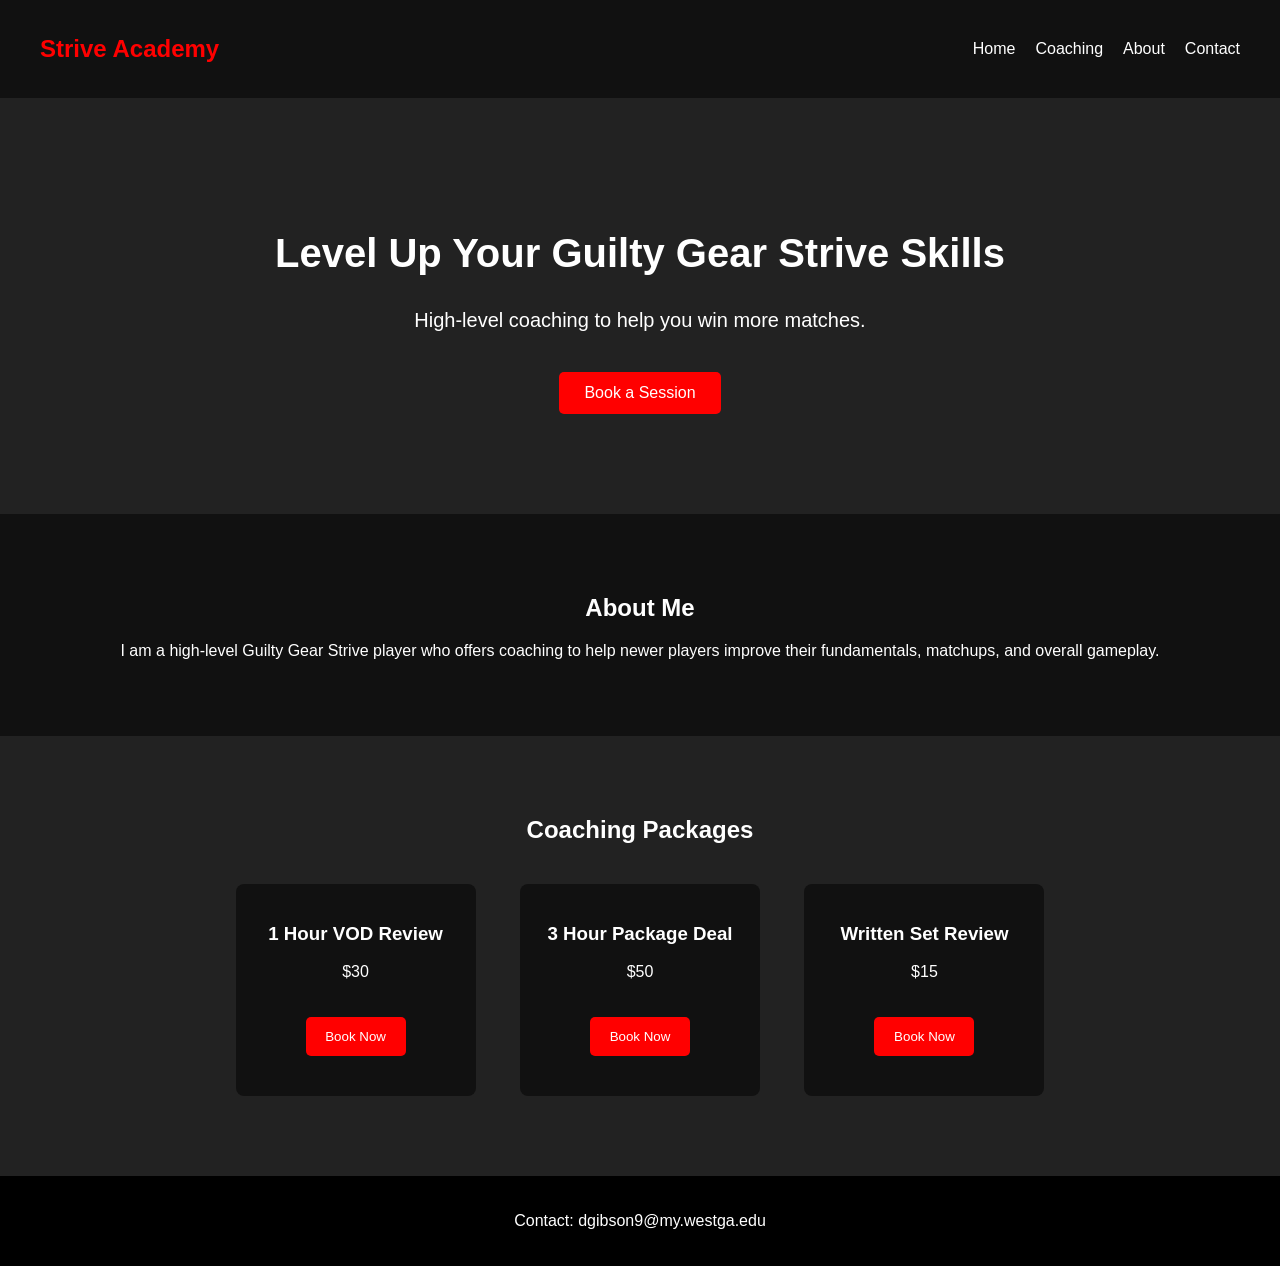
==== Gibson_Daniel_CapstoneProject/Gibson_Daniel_CS1300/index.html @ 930a4951 "Initial File Upload" ====
<!DOCTYPE html>
<html lang="en">
<head>
    <meta charset="UTF-8">
    <title>Strive Academy</title>
    <link rel="stylesheet" href="style.css">
    <meta name="viewport" content="width=device-width, initial-scale=1">
</head>
<body>
    <!-- Header with navigation -->
    <header>
        <nav>
            <h1 class="logo">Strive Academy</h1>
            <ul>
                <li><a href="index.html">Home</a></li>
                <li><a href="coaching.html">Coaching</a></li>
                <li><a href="about.html">About</a></li>
                <li><a href="contact.html">Contact</a></li>
            </ul>
        </nav>
    </header>

    <!-- Landing section -->
    <section class="landing">
        <h2>Level Up Your Guilty Gear Strive Skills</h2>
        <p>High-level coaching to help you win more matches.</p>
        <a class="button" href="coaching.html">Book a Session</a>
    </section>

    <!-- About section -->
    <div class="about">
        <h2>About Me</h2>
        <p>
            I am a high-level Guilty Gear Strive player who offers coaching
            to help newer players improve their fundamentals, matchups,
            and overall gameplay.
        </p>
    </div>

    <!-- Coaching packages -->
    <section class="packages">
        <h2>Coaching Packages</h2>
        <div class="package">
            <h3>1 Hour VOD Review</h3>
            <p>$30</p>
            <button class="package button"><a href="coaching.html">Book Now</a></button>
        </div>
        <div class="package">
            <h3>3 Hour Package Deal</h3>
            <p>$50</p>
            <button class="package button"><a href="coaching.html">Book Now</a></button>
        </div>
        <div class="package">
            <h3>Written Set Review</h3>
            <p>$15</p>
            <button class="package button"><a href="coaching.html">Book Now</a></button>
        </div>
    </section>

    <!-- Footer -->
    <footer>
        <p>Contact: dgibson9@my.westga.edu</p>
    </footer>
</body>
</html>
---- Gibson_Daniel_CapstoneProject/Gibson_Daniel_CS1300/style.css ----
/* Styles for Strive Academy website */

body {
    font-family: Arial, sans-serif;
    margin: 0;
    background-color: #111;
    color: white;
}

/* Navigation */
nav {
    display: flex;
    justify-content: space-between;
    align-items: center;
    background: #111;
    padding: 15px 40px;
}

.logo {
    color: red;
}

nav ul {
    list-style: none;
    display: flex;
    gap: 20px;
    justify-content: space-around;
}

nav a {
    text-decoration: none;
    color: white;
}

/* Landing section */
.landing {
    text-align: center;
    padding: 100px 20px;
    background: #222;
}

.landing h2 {
    font-size: 40px;
}

.landing p {
    font-size: 20px;
}

.button {
    display: inline-block;
    margin-top: 20px;
    padding: 12px 25px;
    background: red;
    color: white;
    text-decoration: none;
    border-radius: 5px;
}

/* About section */
.about {
    padding: 60px 20px;
    text-align: center;
}

/* Packages section */
.packages {
    padding: 60px 20px;
    text-align: center;
    background-color: #222;
}

.package {
    background: #111;
    padding: 20px;
    margin: 20px;
    display: inline-block;
    width: 200px;
    border-radius: 8px;
}

.package button {
    display: inline-block;
    width: 50%;
    margin-top: 20px;
    padding: 12px;
    background: red;
    color: white;
    text-decoration: none;
    border-radius: 5px;
    border: none;
}

.package a {
    color: white;
    text-decoration: none;
}

/* Pricing table */
table {
    margin-top: 100px;
    width: 80%;
    margin: 20px auto;
    border-collapse: collapse;
    background: #222;
}

th, td {
    padding: 12px;
    border: 1px solid #444;
}

th {
    background: #111;
    color: red;
    font-size: 2em;
}

td {
    font-size: 1.5em;
}

/* Footer */
footer {
    text-align: center;
    padding: 20px;
    background: #000;
}

/* Contact Page */

.contact {
    text-align: center;
    padding: 50px 20px;
    background-color: #444;
}

form {
    margin-top: 20px;
}

label {
    display: block;
    margin-top: 15px;
}

input, textarea {
    display: block;
    margin: 5px auto;
    padding: 10px;
    width: 250px;
}

button {
    margin-top: 20px;
    background: red;
    color: white;
    border: none;
    padding: 10px 20px;
    cursor: pointer;
}

button {
    margin-top: 20px;
}

/* About Page */

.about-page {
    text-align: center;
    padding: 50px 20px;
    max-width: 800px;
    margin: auto;
}

.about-body {
    background: #222;
}

.about-page ul {
    list-style-type: none;
    padding: 0;
}

.about-page li {
    background: #111;
    margin: 10px auto;
    padding: 10px;
    width: 60%;
    border-radius: 5px;
}

/* Mobile responsiveness */
@media (max-width: 900px) {
    nav {
        display: inline;
        flex-direction: row;
        padding-bottom: 0;
    }

    nav ul {
        flex-direction: row;
        margin-top: 50px;
        margin-right: 10%;
        justify-content: space-around;
    }

    .logo {
        text-align: center;
    }

    .landing {
        padding: 50px 20px;
    }

    .landing h2 {
        font-size: 30px;
    }

    .landing p {
        font-size: 18px;
    }


    table {
        width: 100%;
        font-size: 14px;
    }

    th, td {
        padding: 8px;
    }
}
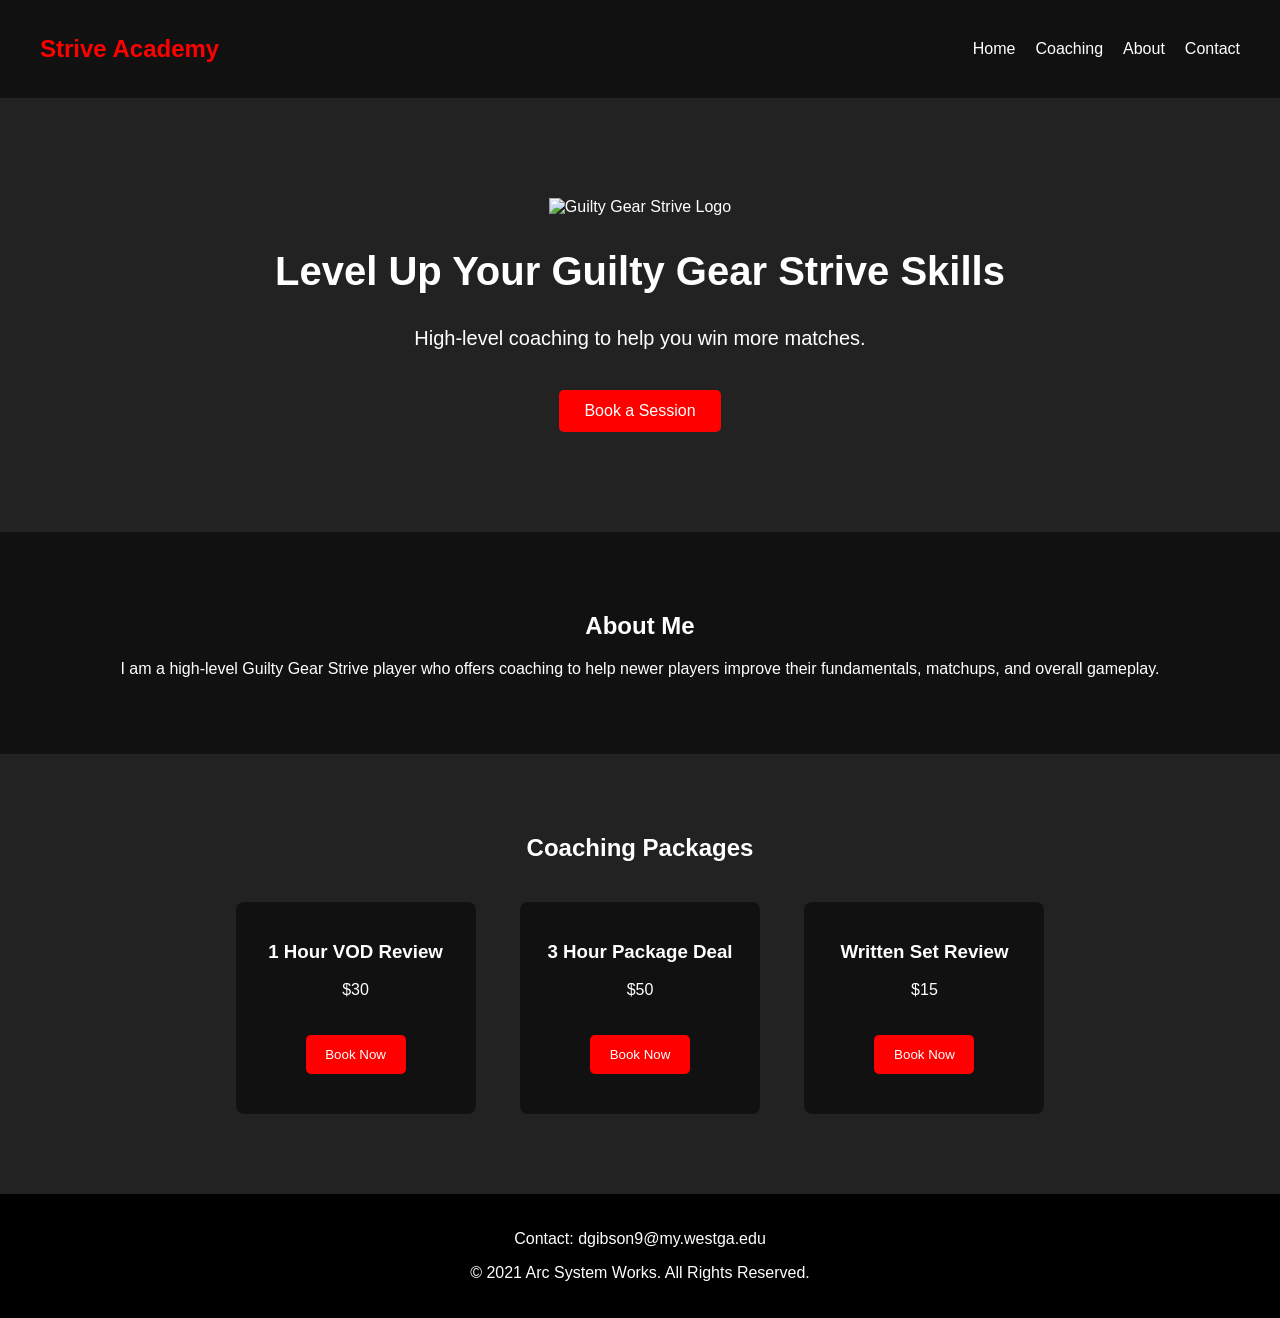
==== commit 6d00d95d: "Add logo and copyright to index.html Added logo image and copyright notice to footer." ====
--- a/Gibson_Daniel_CapstoneProject/Gibson_Daniel_CS1300/index.html
+++ b/Gibson_Daniel_CapstoneProject/Gibson_Daniel_CS1300/index.html
@@ -22,6 +22,7 @@
 
     <!-- Landing section -->
     <section class="landing">
+        <img src="guilty_gear_logo.png" alt="Guilty Gear Strive Logo">
         <h2>Level Up Your Guilty Gear Strive Skills</h2>
         <p>High-level coaching to help you win more matches.</p>
         <a class="button" href="coaching.html">Book a Session</a>
@@ -60,6 +61,7 @@
     <!-- Footer -->
     <footer>
         <p>Contact: dgibson9@my.westga.edu</p>
+        <p>© 2021 Arc System Works. All Rights Reserved.</p>
     </footer>
 </body>
-</html>+</html>
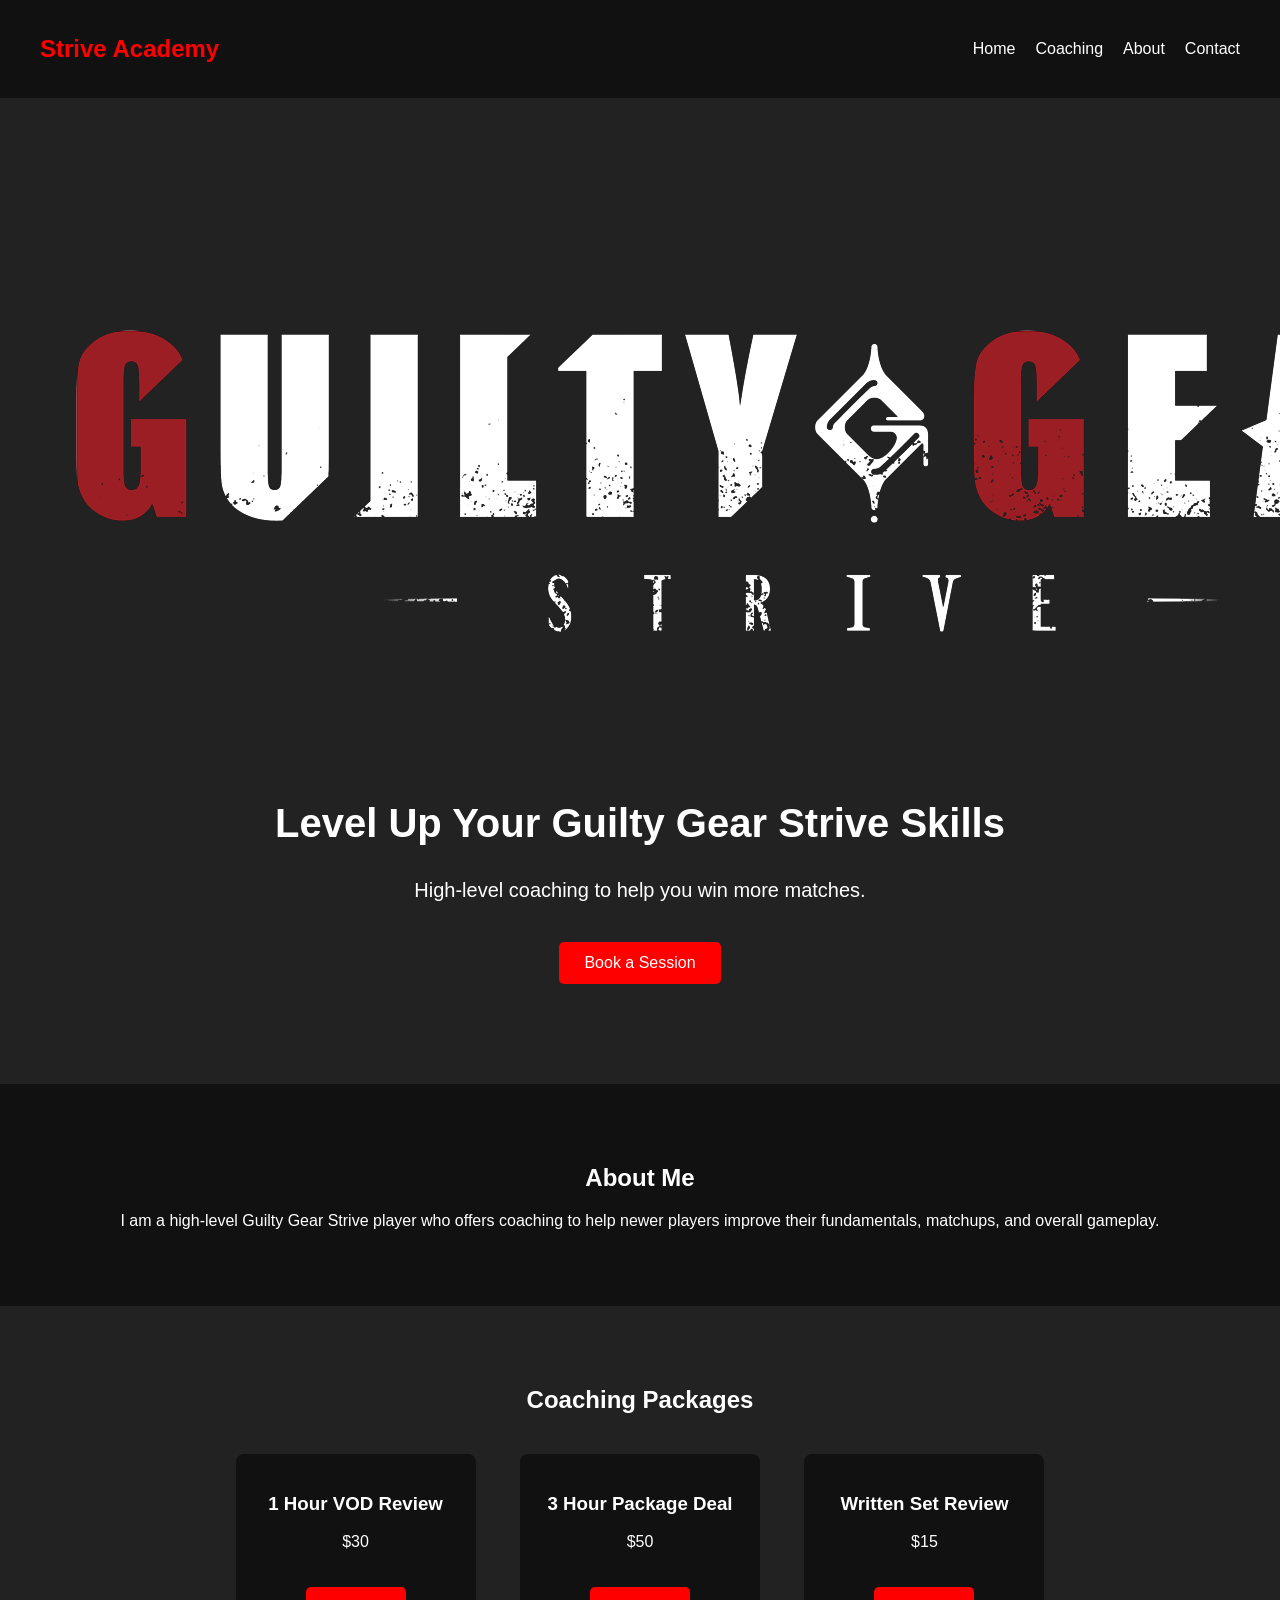
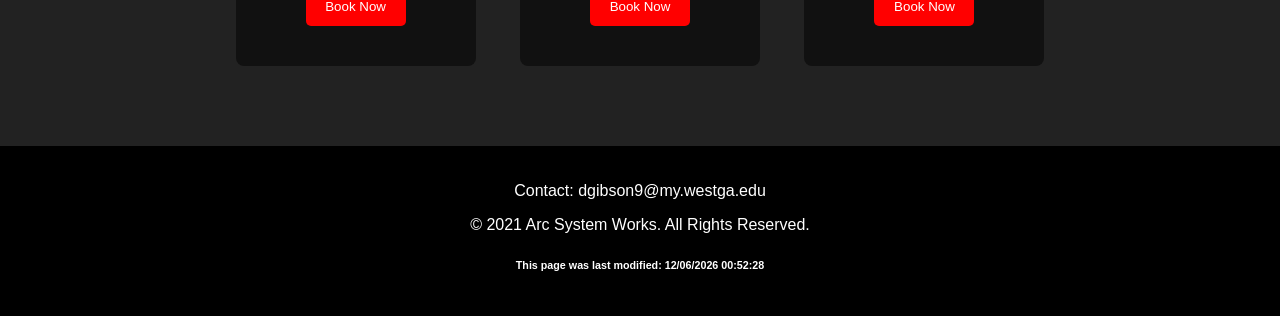
==== commit d175001d: "Enhance index.html with meta and script additions Added meta description and jQuery script for last " ====
--- a/Gibson_Daniel_CapstoneProject/Gibson_Daniel_CS1300/index.html
+++ b/Gibson_Daniel_CapstoneProject/Gibson_Daniel_CS1300/index.html
@@ -1,11 +1,16 @@
 <!DOCTYPE html>
 <html lang="en">
+
 <head>
     <meta charset="UTF-8">
     <title>Strive Academy</title>
     <link rel="stylesheet" href="style.css">
     <meta name="viewport" content="width=device-width, initial-scale=1">
+    <meta name="description"
+        content="Strive Academy offers Guilty Gear Strive coaching to help players improve fundamentals, matchups, and decision making in their gameplay.">
+    <script src="https://ajax.googleapis.com/ajax/libs/jquery/3.4.1/jquery.min.js"></script>
 </head>
+
 <body>
     <!-- Header with navigation -->
     <header>
@@ -62,6 +67,13 @@
     <footer>
         <p>Contact: dgibson9@my.westga.edu</p>
         <p>© 2021 Arc System Works. All Rights Reserved.</p>
+        <div id="lastModified"></div>
+        <script>
+        $(document).ready(function () {
+            $("#lastModified").html("<h6>This page was last modified: " + document.lastModified + "</h6>");
+        });
+    </script>
     </footer>
 </body>
+
 </html>
--- a/Gibson_Daniel_CapstoneProject/Gibson_Daniel_CS1300/style.css
+++ b/Gibson_Daniel_CapstoneProject/Gibson_Daniel_CS1300/style.css
@@ -39,6 +39,17 @@
     background: #222;
 }
 
+#sol_badguy {
+    width: 250px;
+    float: left;
+    padding-left: 17%;
+}
+
+#ky_kiske {
+    width: 250px;
+    float: right;
+    padding-right: 17%;
+}
 .landing h2 {
     font-size: 40px;
 }
@@ -120,6 +131,13 @@
     font-size: 1.5em;
 }
 
+.coaching-table button {
+    margin-left: 40px;
+    margin-bottom: 10px;
+    padding-left: 20px;
+    padding-right: 20px;
+}
+
 /* Footer */
 footer {
     text-align: center;
@@ -132,7 +150,7 @@
 .contact {
     text-align: center;
     padding: 50px 20px;
-    background-color: #444;
+    background-color: #222;
 }
 
 form {
